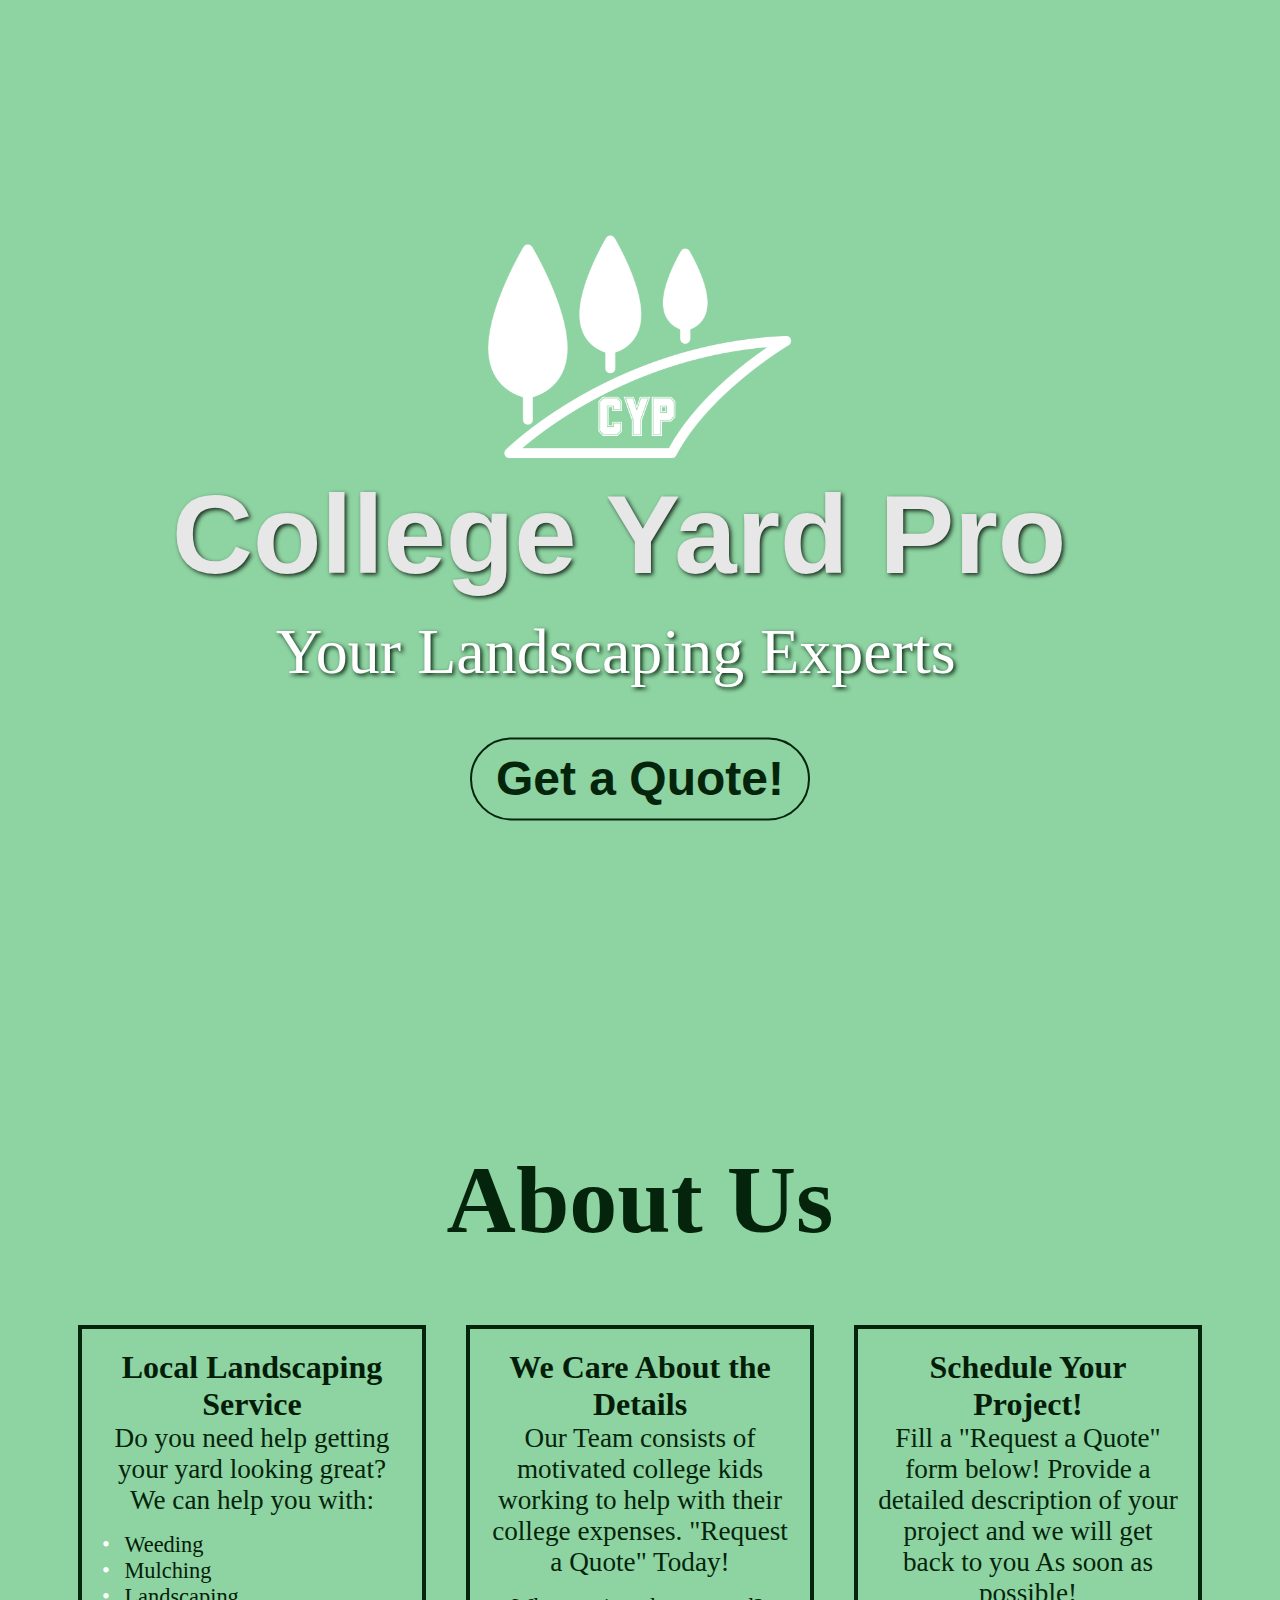
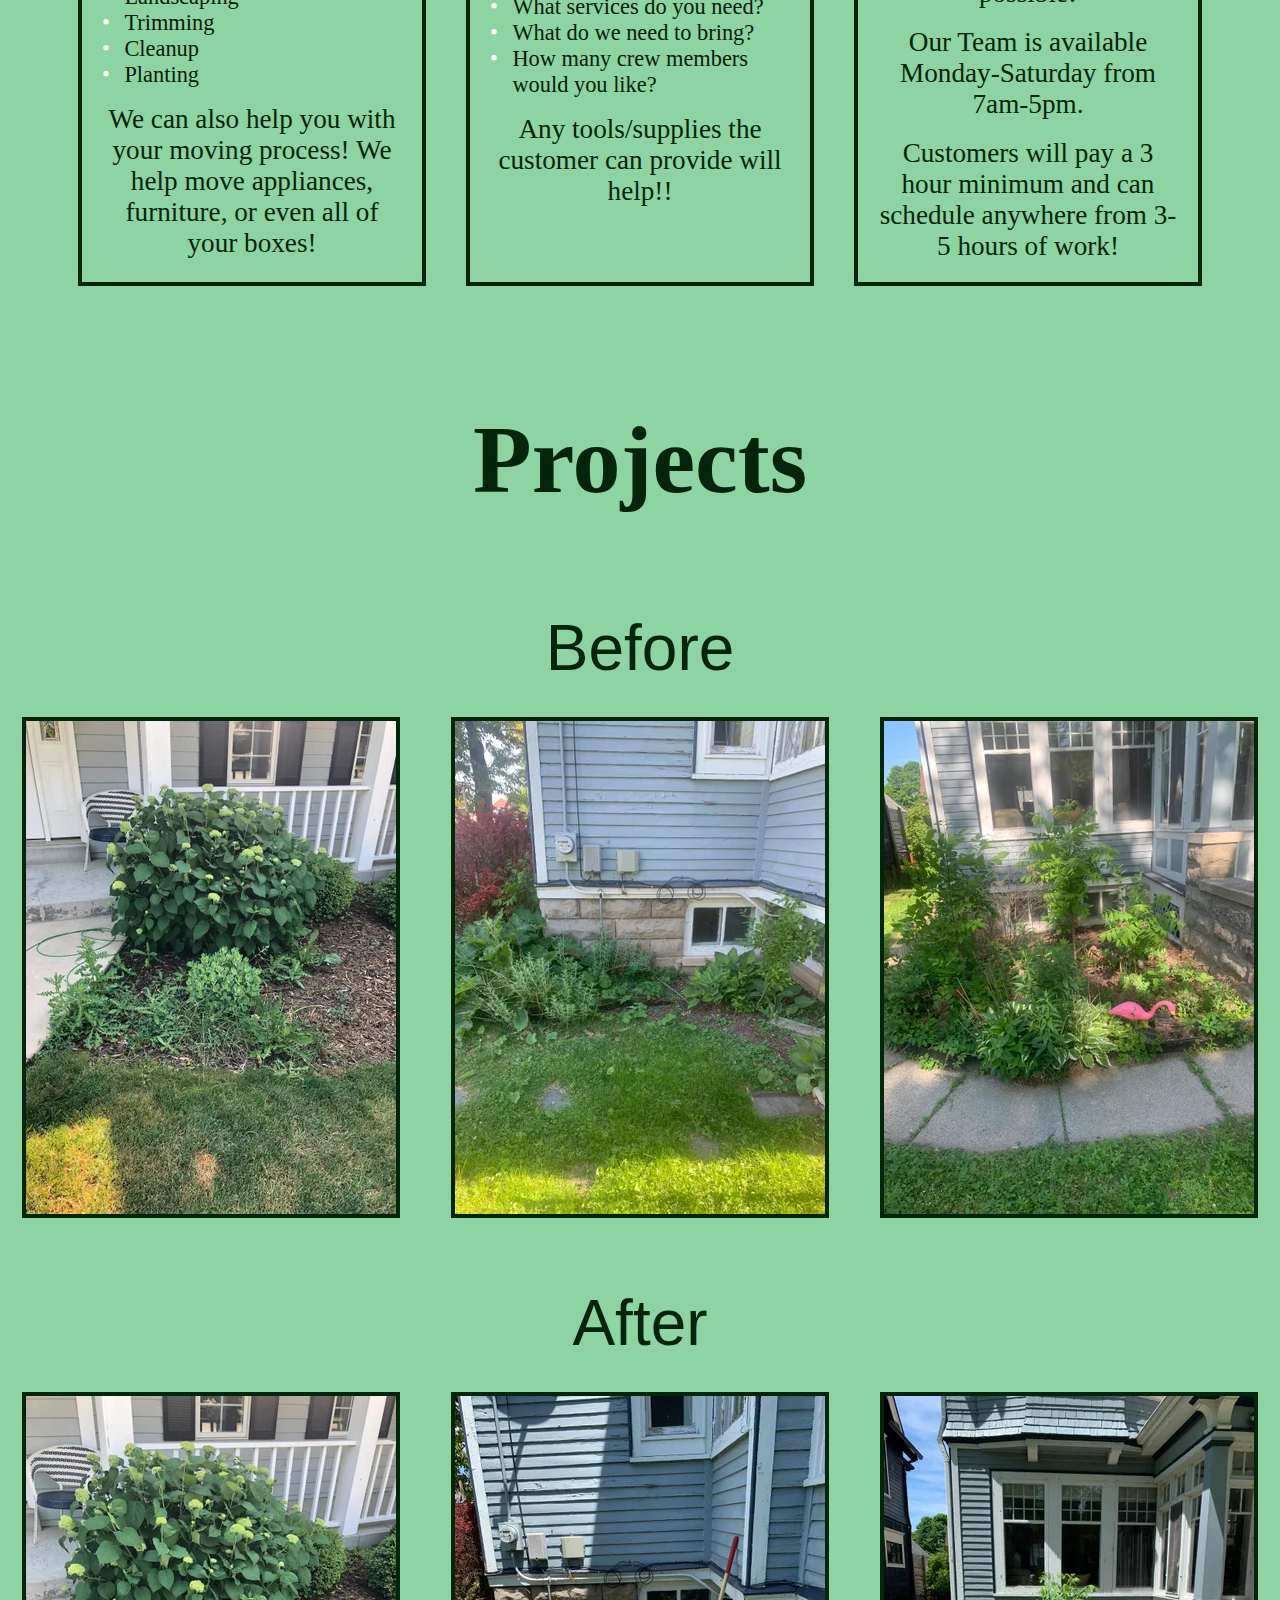
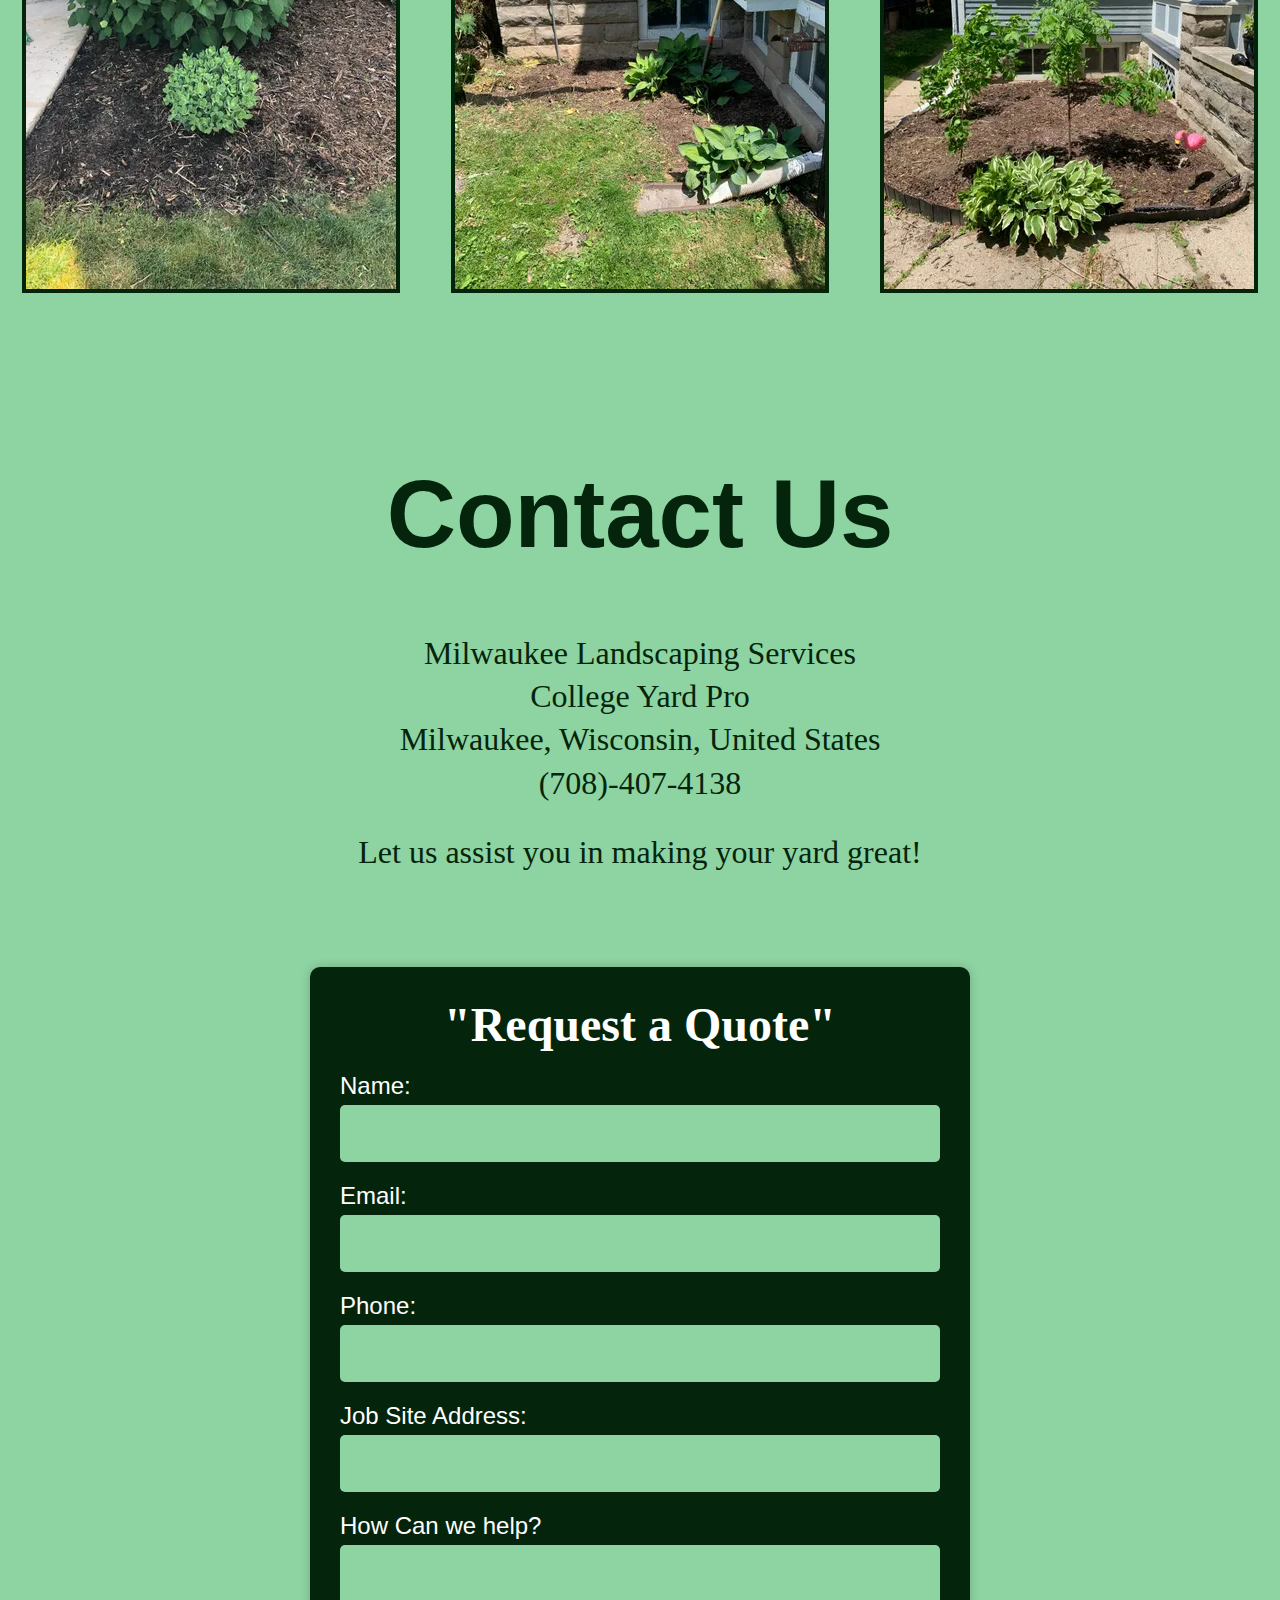
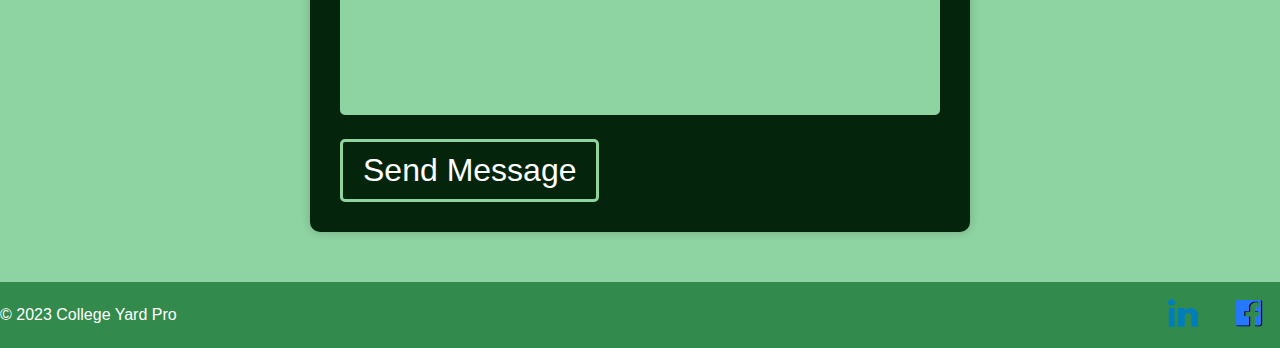
==== index.html @ 0d35a7c3 "form handling" ====
<!DOCTYPE html>
<html lang="en">

<head>
    <meta charset="UTF-8">
    <meta name="viewport" content="width=device-width, initial-scale=1.0">
    <title>College Yard Pro - Landscaping Experts</title>
    <meta name="description" content="Transform your yard with the experts at College Yard Pro. We offer professional landscaping services including weeding, mulching, trimming, and more.">
    <meta name="keywords" content="landscaping, yard services, weeding, mulching, trimming, planting, cleanup, landscaping experts, College Yard Pro">
    <meta name="author" content="College Yard Pro">
    <meta name="robots" content="index, follow">
    <meta name="revisit-after" content="7 days">
    <meta name="language" content="English">
    <meta name="generator" content="OpenAI GPT-3">
    <meta name="rating" content="general">
    <meta name="referrer" content="no-referrer-when-downgrade">
    <meta name="theme-color" content="#ffffff">
    <link rel="icon" href="Images/CYP3.png" type="image/png">
    <link rel="stylesheet" href="about.css"> 
    <link rel="stylesheet" href="style.css">
    <link rel="stylesheet" href="photo.css">
    <link rel="stylesheet" href="contact.css">
    <link rel="stylesheet" href="style-mobile.css">
    <link rel="stylesheet" href="photo-mobile.css">
    <link rel="stylesheet" href="contact-mobile.css">
    <link rel="stylesheet" href="about-mobile.css">
    <link href="https://fonts.googleapis.com/css2?family=Roboto:wght@400;700&display=swap" rel="stylesheet">
    <script src="https://code.jquery.com/jquery-3.6.0.min.js"></script>
</head>
<body>
    <!-- Top/Menu Bar Section -->
        <header>        
            <div class="top-bar">
                <div class="top-bar-content">
                    <p>Trust Your Project With Us</p>
                    <p>We Help Your Yard Looking Great!</p>
                </div>
                <div class="container" id="menu-bar" onclick="toggleMenu(this)">
                    <div class="bar1"></div>
                    <div class="bar2"></div>
                    <div class="bar3"></div>
                </div>                
                <div class="menu-dropdown" id="menuDropdown">
                    <a href="#Banner-background">Home</a>
                    <a href="#about-section">About</a>
                    <a href="#before-after-section">Project</a>
                    <a href="#contact-section">Contact</a>
                </div>
            </div>
            <!-- Banner Section -->
            <div class="background-image-section" id="Banner-background"></div>
            <div class="hero-banner">
                <div class="banner-content">
                    <img src="Images/CYP.png" alt="College Yard Pro Logo">
                    <h1>College Yard Pro</h1>
                    <p class="experts">Your Landscaping Experts</p>
                    <a href="#contact-section" class="quote-button">Get a Quote!</a>
                </div>
            </div>
        </header>

         <!-- About Section -->   
        <div id="about-section">
      <h2 class="about-title">About Us</h2>
  </div>
  <div id="about-section" class="about-container">
    <div class="about-column">
        <h2>Local Landscaping Service</h2>
        <p>Do you need help getting your yard looking great? We can help you with:</p>
        <ul>
            <li>Weeding</li>
            <li>Mulching</li>
            <li>Landscaping</li>
            <li>Trimming</li>
            <li>Cleanup</li>
            <li>Planting</li>
        </ul>
        <p>We can also help you with your moving process! We help move appliances, furniture, or even all of your boxes!</p>
    </div>
    <div class="about-column">
        <h2>We Care About the Details</h2>
        <p>Our Team consists of motivated college kids working to help with their college expenses. "Request a Quote" Today!</p>
        <ul>
            <li>What services do you need?</li>
            <li>What do we need to bring?</li>
            <li>How many crew members would you like?</li>
        </ul>
        <p>Any tools/supplies the customer can provide will help!!</p>
    </div>
    <div class="about-column">
        <h2>Schedule Your Project!</h2>
        <p> Fill a "Request a Quote" form below! Provide a detailed description of your project and we will get back to you 
            As soon as possible!</p><br>

        <p>Our Team is available Monday-Saturday from 7am-5pm. </p> <br>

        <p>Customers will pay a 3 hour minimum and can schedule anywhere from 3-5 hours of work!</p>
    </div>
</div>

 <!-- Project Section -->
<div id="before-after-section">
    <h2>Projects</h2>
    <div class="section-label-before">Before</div>
    <div class="photo-grid">
       <div class="photo before">
          <img class="photos" src="Images/before1.jpg" alt="Before Photo 1">
       </div>
       <div class="photo before">
          <img class="photos" src="Images/before2.jpg" alt="Before Photo 2">
       </div>
       <div class="photo before">
          <img class="photos" src="Images/before3.jpg" alt="Before Photo 3">
       </div>
    </div>
    <div class="section-label-after">After</div>
    <div class="photo-grid">
       <div class="photo after">
          <img class="photos" src="Images/after1.jpg" alt="After Photo 1">
       </div>
       <div class="photo after">
          <img class="photos" src="Images/after2.jpg" alt="After Photo 2">
       </div>
       <div class="photo after">
          <img class="photos" src="Images/after3.jpg" alt="After Photo 3">
       </div>
    </div>
 </div>
 
 <!-- Contact Section -->
<div class="contact-section" >
       <h1>Contact Us</h1>
       <div class="project-info">
        <p>Milwaukee Landscaping Services</p>
        <p>College Yard Pro</p>
        <p>Milwaukee, Wisconsin, United States</p>
        <p>(708)-407-4138</p>
    </div>
       <p id="contact-section">Let us assist you in making your yard great!</p>   
       <form class="contact-form" action="process_form.php" method="POST">
          <h2>"Request a Quote"</h2>
          <div class="form-group">
            <label for="name">Name:</label>
            <input type="text" id="name" name="name" required>
         </div>
         <div class="form-group">
            <label for="email">Email:</label>
            <input type="email" id="email" name="email" required>
         </div>
         <div class="form-group">
            <label for="phone">Phone:</label>
            <input type="tel" id="phone" name="phone" required>
         </div>
         <div class="form-group">
            <label for="job-site">Job Site Address:</label>
            <input type="text" id="job-site" name="job-site" required>
         </div>
         <div class="form-group">
            <label for="message">How Can we help?</label>
            <textarea id="message" name="message" rows="5" required></textarea>
         </div>
         <button type="submit">Send Message</button>
       </form>
</div>
<script src="script.js"></script>
</body>
<footer>
    <div class="footer-content">
        <div class="copyright">© 2023 College Yard Pro</div>
        <div class="social-icons">
            <a href="https://www.linkedin.com/in/medwards23/" target="_blank"><img src="Images/linkedin-color-svgrepo-com.svg" alt="LinkedIn"></a>
            <a href="https://www.facebook.com/CollegeYardPro" target="_blank"><img src="Images/facebook-svgrepo-com.svg" alt="Facebook"></a>
        </div>
    </div>
</footer>  
</html>
---- about.css ----
.about-container {
   display: flex;
   justify-content: center;
   background-color: #8ed3a2;
   padding: 50px 0; 
}

.about-column {
   border: 4px solid #04250b; 
   background-color: transparent;
   color: #041d09; 
   padding: 20px;
   margin: 20px;
   max-width: 300px;
}

.about-column h2 {
   text-align: center;
   font-size: 2em;
  }

.about-column ul {
   list-style-type: none;
   padding: 0;
}

.about-column ul li:before {
   content: "•"; 
   color: #fff; 
   display: inline-block;
   width: 1em;
   margin-left: -1em;   
}

#about-section p {
   margin: 0;
   padding: 0;
   font-family: 'cursive';
   font-size: 1.7em;   
}

li {
   font-size: 1.4em;
   margin-left: 1em; 
   font-family: 'cursive'
}

h2, p {
   margin: 0;
   padding: 0;
   text-align: center;
   font-family: 'cursive'
}

.about-title {
   font-size: 6em;
   background-color:#8ed3a2; 
   color: #04250b;
    margin: 0;
   padding: 0;
   text-align: center; 
   margin-top: 1.5em;
}
---- style.css ----
html {
   scroll-behavior: smooth;
   scroll-behavior: smooth;
   scroll-snap-type: y mandatory;
   scroll-padding: 200px;
   scroll-snap-stop: always;
}
body {
   font-family: Arial, sans-serif;
   margin: 0;
   padding: 0;
   background: #8ed3a2;
}

body, html {
   height: 100%;
   margin: 0;
   font-family: Arial, Helvetica, sans-serif;
}

/* Top/Menu Bar */
.top-bar {
   background-color: #328a4c;
   color: #fff;
   display: flex;
   justify-content:center;
   align-items: center;
   padding: 1em 1.5em;
   font-size: 1em;
   position: fixed;  
   width: 100%;
   z-index: 1000;
   opacity: 0; 
   animation: fadeInTopBar 1.5s 1.5s forwards; 
}
@keyframes fadeInTopBar {
   to {
       opacity: 1;
   }
}

.top-bar p {
   margin: 0;
   flex-grow: 1;
   text-align: center;   
}


/* MENU BAR Drop Down */
#menu-bar {
   position: absolute;
   top: 1em; 
   right: 5em; 
   font-size: 2em;
  
}

.container {
    display: inline-block;
    cursor: pointer;
}

.bar1, .bar2, .bar3 {
    width: 35px;
    height: 5px;
    background-color: #fff;
    margin: 6px 0;
    transition: 0.4s;
}

.change .bar1 {
    transform: translate(0, 11px) rotate(-45deg);
}

.change .bar2 {
    opacity: 0;
}

.change .bar3 {
    transform: translate(0, -11px) rotate(45deg);
}

.menu-dropdown {
   display: none;
   position: absolute;
   top: 80%; 
   right: 200px; 
   background-color: #f9f9f9;
   min-width: 160px;
   box-shadow: 0px 8px 16px 0px rgba(0,0,0,0.2);
   z-index: 1;
}

.menu-dropdown.active {
    display: block; 
    opacity: 1;
    visibility: visible;
}

.menu-dropdown a {
   padding: 16px 20px;
   text-decoration: none;
   display: block;
   text-align: center; 
   background-color: #8ed3a2; 
   color: #fff; 
   transition: background-color 0.3s; 
   font-size: 3em;
}
.menu-dropdown a:hover {
   background-color: #328a4c; 
}


/* Banner Content */
.banner-content {
   max-width: 600px;
   text-align: center;
   position: absolute;
   top: 18em; 
   left: 50%;
   transform: translate(-50%, -50%);
   margin-top: 14em;
   align-items: center;
   animation: fadeIn 1.5s; 
}

@keyframes fadeIn {
   from {
      opacity: 0;
   }
   to {
      opacity: 1;
   }
}

.banner-content {
   max-width: 600px;
   text-align: center;
   position: absolute;
   top: 18em; 
   left: 50%;
   transform: translate(-50%, -50%);
   margin-top: 14em;
   align-items: ce;

}

.banner-content h1 {
   font-size: 7em;
   white-space: nowrap;
   margin-bottom: -1em;
   text-shadow: 2px 2px 4px #182c1d;
   color: rgb(230, 231, 230);
   text-align: center;
   margin-left: -1.5em;
}

.banner-content p {
   font-size: 4em;
   margin: 0;
   text-shadow: 2px 2px 4px #04250b;
   color: white;
   margin-top: 2em;
   white-space: nowrap;
   margin-left: -1em;
}

.background-image-section {
   background-image: url('Images/Landscaping.jpg'); 
   background-size: cover;
   background-position: center;
   display: flex;
   justify-content: center;
   align-items: center;
   text-align: center;   
   height: 1000px; 
}

.banner-content img {
   display: block;
   margin: 0 auto;
   max-width: 20em;
   margin-bottom: -8em;
   
}

.quote-button {
   display: inline-block;
   padding: 12px 24px;
   font-size: 3em;
   text-align: center;
   text-decoration: none;
   background-color: transparent; 
   color: #04250b; 
   border: 2px solid #04250b; 
   border-radius: 50px; 
   transition: background-color 0.3s;
   margin-top:1em;
   font-weight: bold;
   animation: pulse 2s infinite alternate;    
}



@keyframes pulse {
   from {
       transform: scale(1);
   }
   to {
       transform: scale(1.05);
   }
}

.quote-button:hover {
   background-color: #1d552e; 
   color: #fff; 
}


/* FOOTER */
footer {
   background-color: #328a4c;
   color: #fff;
   text-align: center;
   padding: 1em 0;
 }
 
 .footer-content {
   display: flex;
   justify-content: space-between;
   align-items: center;
 } 
 .footer-content a {
   margin: 0 1em;
   text-decoration: none;
   color: #fff;
 } 
 .footer-content img {
   width: 30px; 
   height: auto;
 }
---- photo.css ----
#before-after-section {
   text-align: center;
   padding: 3em 0;
   background-color: #8ed3a2;   
}

#before-after-section h2 {
   font-size: 6em;
   margin-bottom: 1em;
   background-color: #8ed3a2; 
   font-family: 'cursive';
   color: #04250b;
   margin-bottom: 1em;
   padding: 0;   
}

.photo-grid {
   display: grid;
   grid-template-columns: repeat(3, 1fr);
   gap: 0.5em; 
   justify-items: center;
   background-color: #8ed3a2; 
}

.photo img {
   max-width: 100%;
   border: 4px solid #04250b; 
}

.photo p {
   font-size: 2em;
   margin: 0.5em 0 0;
   font-weight: bold;
}

.photos {
   border: 4px solid #04250b;  
}

.section-label-before, .section-label-after {
   text-align: center;
   font-size: 4em;
   margin-bottom: 0.5em;
   width: 100%;
   color: #04250b;  
}

.section-label-after {
   margin-top: 1em;
}
---- contact.css ----
.contact-section {
   background: #8ed3a2;
   padding: 50px 0;
   text-align: center;
   color: #fff;
   min-height: 120vh;   
}

.contact-info {
   display: flex;
   justify-content: center;
   gap: 40px;
   margin-bottom: 30px;
}

.contact-method {
   max-width: 250px;
   text-align: left;
}

.contact-method h2 {
   font-size: 1.5em;
   margin-bottom: 10px;
}

.contact-method p {
   font-size: 1em;
   color: #ccc;
}

.contact-form {
   max-width: 600px;
   margin: 0 auto;
   text-align: left;
   background: #04250b;
   padding: 30px;
   border-radius: 10px;
   box-shadow: 0 0 10px rgba(0, 0, 0, 0.2);
}

.contact-form h2 {
   font-size: 3em;
   margin-bottom: 20px;
   color: #fff;
}

.form-group {
   margin-bottom: 20px;
}

.form-group label {
   font-size: 1.5em;
   display: block;
   margin-bottom: 5px;
   color: #fff;
}

.form-group input,
.form-group textarea {
   width: calc(100% - 20px);
   padding: 10px;
   font-size: 2em;
   border: none;
   border-radius: 5px;
   background: #8ed3a2; 
   color: #fff;
}

.form-group textarea {
   height: 150px;
   resize: none;
}

button[type="submit"] {   
   color: #fff;
   padding: 10px 20px;
   font-size: 2em;
   background: #04250b; 
   border: 3px solid #8ed3a2; 
   border-radius: 5px;
   cursor: pointer;
   transition: background 0.3s;   
}

button[type="submit"]:hover {
   background: #8ed3a2; 
   border: 3px solid #f7f7f7; 
}

p {
   font-size: 2em;
   margin-top: 1em;
   margin-bottom: 3em;
   color: #04250b; 
}

h1 {
   display: block;
   font-size:6em;
   margin-block-start: 0.67em;
   margin-block-end: 0.67em;
   margin-inline-start: 0px;
   margin-inline-end: 0px;
   font-weight: bold;
   color: #04250b; 
}

.project-info p {
   margin: 5px 0; 
   line-height: 1.2; 
}
---- style-mobile.css ----
@media screen and (max-width: 768px) {
   .top-bar {
     padding: 0.8em 1em; 
     font-size: 0.5em; 
   } 
   #menu-bar {
     font-size: .8em;
     margin-top: -1em;
   } 
   .menu-dropdown a {
     font-size: 2em; 
   } 
.menu-dropdown {
   top: 100%; 
   right: 10px; 
}
   .banner-content h1 {
     font-size: 2.5em; 
     margin-left: .2em;
     margin-top:2em;
   } 
   .banner-content{ 
      margin-top: -.5em;
   }
   .banner-content p {
     font-size: 1.4em; 
   } 
   .quote-button {
     font-size: 1.2em; 
     padding: 4px 8px;
     background-color: white;
     margin-top: 5em;
   } 
   .banner-content img {
     max-width: 6em; 
     max-height: auto;
     margin-bottom: -6em; 
   }
   .background-image-section {   
      background-position: center;
      display: flex;
      justify-content: center;
      align-items: center;
      text-align: center;   
      height: 600px; 
   }   

}
---- photo-mobile.css ----
@media screen and (max-width: 768px) {
   .photo-grid {
     display: grid;
     grid-template-columns: repeat(3, 1fr); 
     gap: 0.5%;
     justify-content: center; 
     margin-left: -.29em;
     margin-right: .29em;
   }
   .photo {
     width: calc(90.33% - 1%); 
     justify-items: center; 
   }
   .photos {
      border: 4px solid #04250b; 
   } 
   .section-label {
     text-align: center;
     font-size: 1em;
     margin-bottom: 0.5em;
     width: 100%;
   }
   .section-label + .photo-grid {
     margin-top: 1em;
   }

   #before-after-section h2 {
      font-size: 3em;
   }
   .section-label-before, .section-label-after {
      text-align: center;
      font-size: 2em;
      margin-bottom: 0.5em;
      width: 100%;
      color: #04250b;
  }
}
---- contact-mobile.css ----
@media screen and (max-width: 768px) {
   .contact-info {
     flex-direction: column;
     align-items: center;
   }
   h1 {
      font-size: 3em;
    }
    .contact-form h2 {
      font-size: 1.5em;
      margin-bottom: 10px;
      white-space: nowrap;
      margin-left: -.3em;
    }
 
   .contact-method {
     text-align: center;
     max-width: none;
   }
   .contact-form {
     margin-top: 4em;
  }
 
 
   button[type="submit"] {
      color: #fff;
      padding: 8px 16px; 
      font-size: 1em; 
      background: #04250b;
      border: 3px solid #8ed3a2;
      border-radius: 5px;
      cursor: pointer;
      transition: background 0.3s;
      width: 50%;
      align-items: center;
      margin-left: 4em;
  } 
    p {
     font-size: 1.2em; 
     margin-top: 0.5em; 
     margin-bottom: 1em; 
   }
 
   .project-info p {
     font-size: 1em;
   }
   .contact-info {
      flex-direction: column;
      align-items: center;
      gap: 20px;
    }  

    .form-group input,
    .form-group textarea {
    
      font-size: 1em;
    }  
    .form-group label {
      font-size: .8em;
    }  

    .form-group textarea {
      height:  50px!important;
      resize: none;
  }

   }
---- about-mobile.css ----
@media screen and (max-width: 768px) {
   .about-container {
     flex-direction: column;
     align-items: center;
   }
    
   .about-column {
     max-width: 100%;
     width: 80%;
     margin: 10px 0;
   } 

   .about-column h2 {
     font-size: 1.5em;
   } 

   .about-column ul li:before {
     font-size: 1em;
   } 

   #about-section p {
     font-size: 1em;
   }

    li {
     font-size: 1em;
     margin-left: 0;
   } 

   .about-title {
     font-size: 3em;
     margin-top: 3em;
     margin-bottom: -1em;
   }
 }
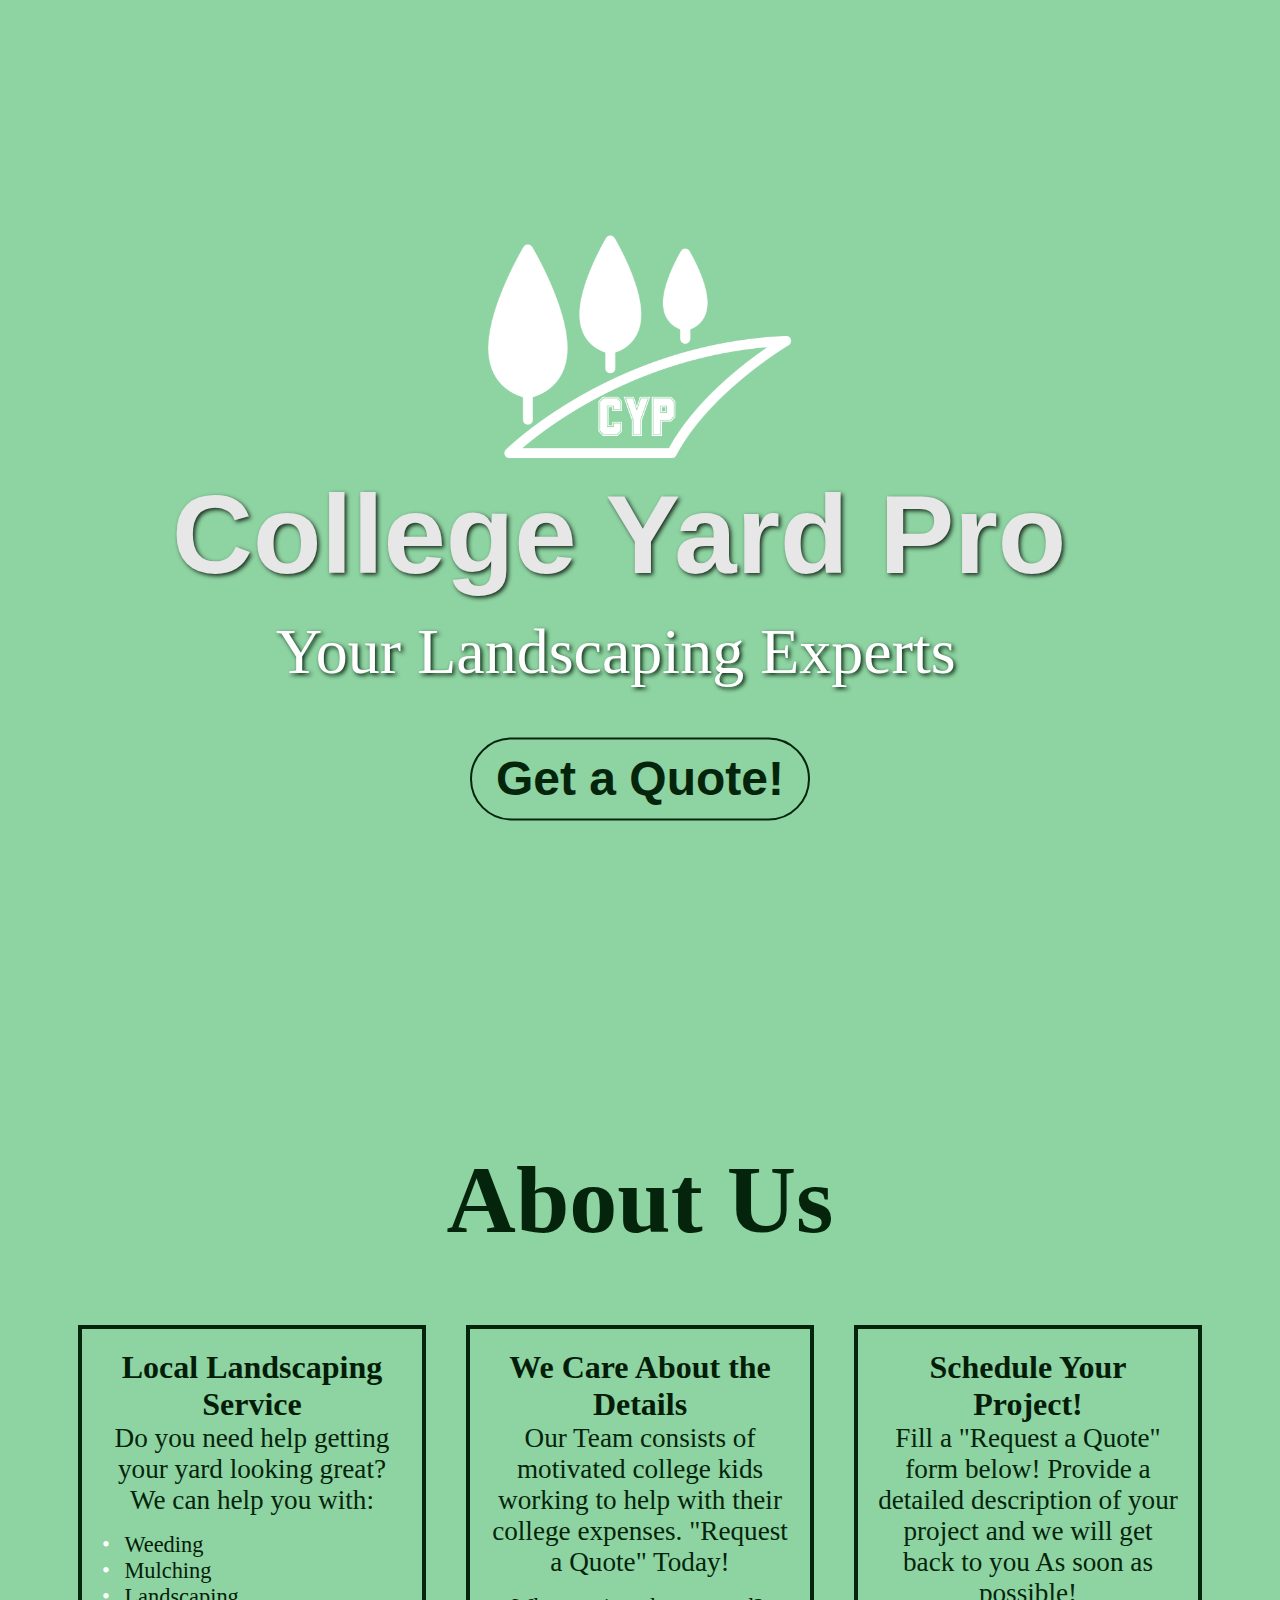
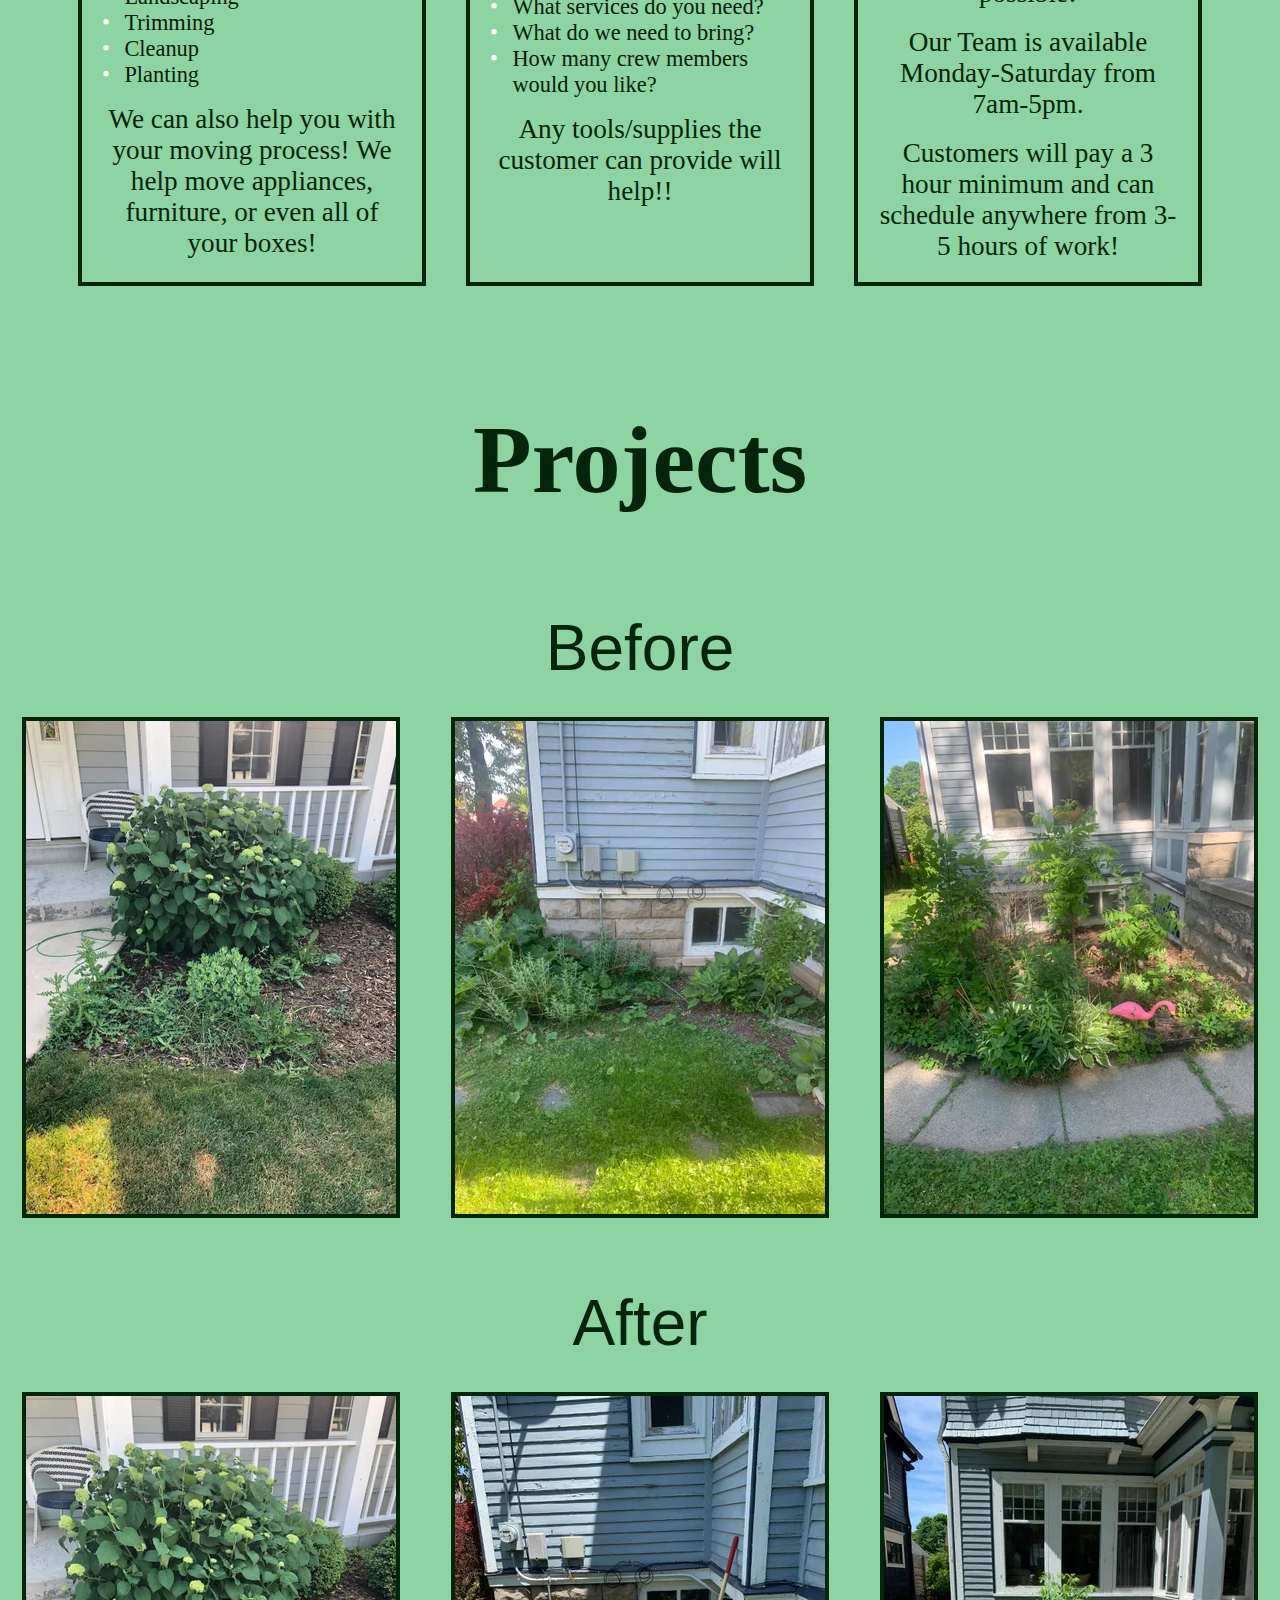
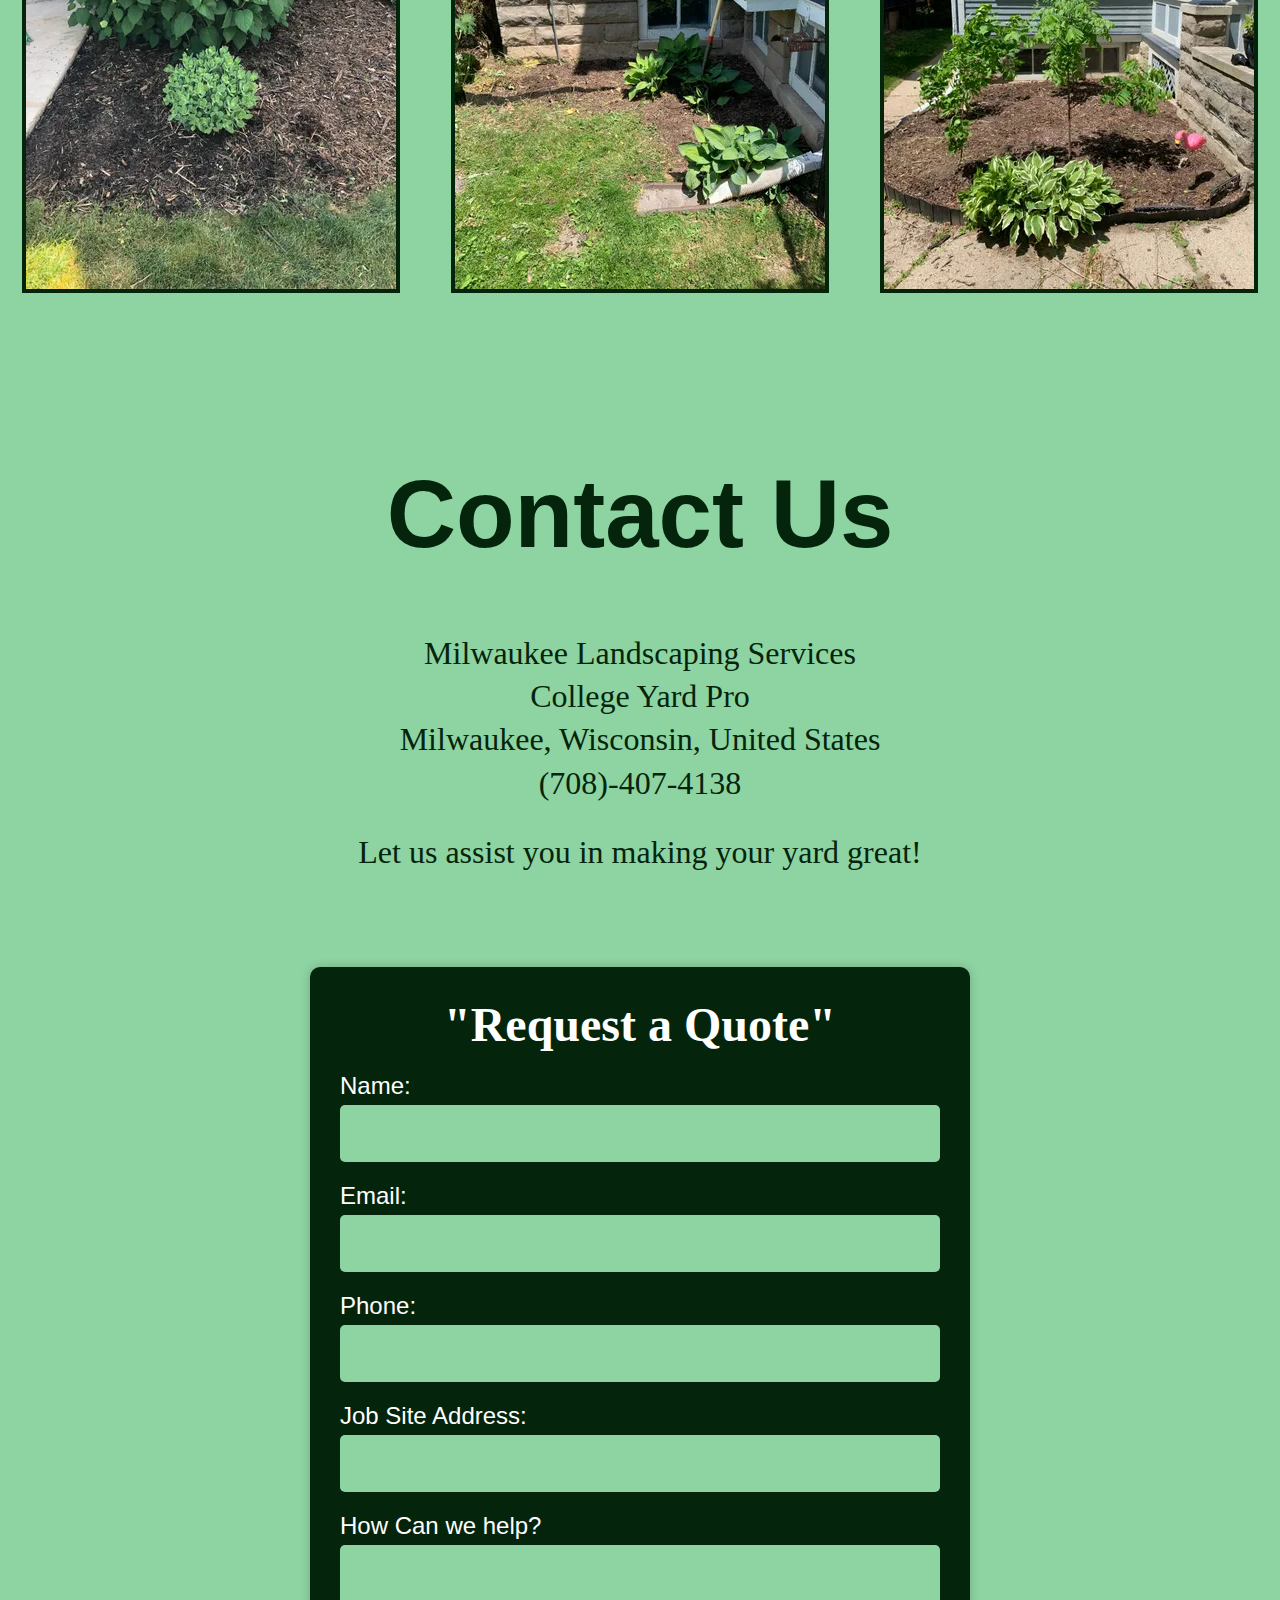
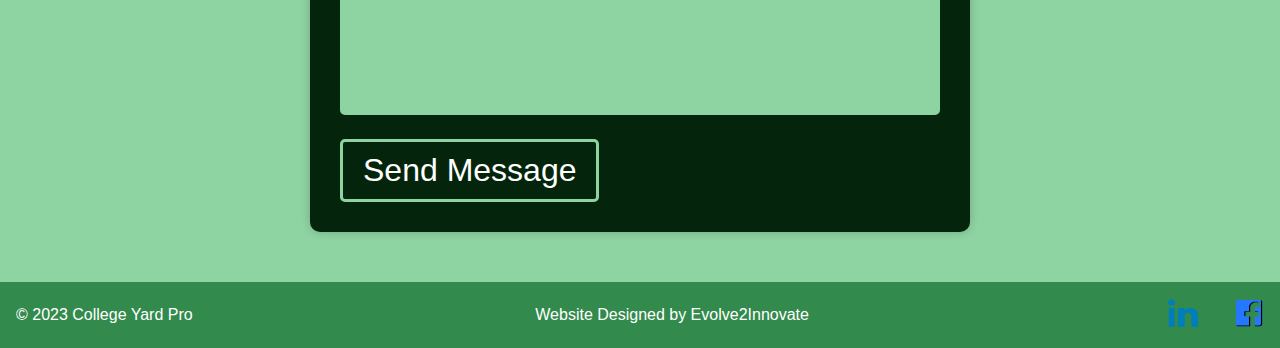
==== commit 8800f22a: "Updates" ====
--- a/index.html
+++ b/index.html
@@ -137,7 +137,8 @@
         <p>(708)-407-4138</p>
     </div>
        <p id="contact-section">Let us assist you in making your yard great!</p>   
-       <form class="contact-form" action="process_form.php" method="POST">
+       <form class="contact-form" action="#" method="POST">
+        <!-- <form class="contact-form" action="https://formspree.io/f/mbjvvola" method="POST"> -->
           <h2>"Request a Quote"</h2>
           <div class="form-group">
             <label for="name">Name:</label>
@@ -163,10 +164,12 @@
        </form>
 </div>
 <script src="script.js"></script>
+<script src="contact.js" ></script>
 </body>
 <footer>
     <div class="footer-content">
         <div class="copyright">© 2023 College Yard Pro</div>
+        <div class="title">Website Designed by Evolve2Innovate</div>
         <div class="social-icons">
             <a href="https://www.linkedin.com/in/medwards23/" target="_blank"><img src="Images/linkedin-color-svgrepo-com.svg" alt="LinkedIn"></a>
             <a href="https://www.facebook.com/CollegeYardPro" target="_blank"><img src="Images/facebook-svgrepo-com.svg" alt="Facebook"></a>
--- a/style.css
+++ b/style.css
@@ -123,6 +123,7 @@
    margin-top: 14em;
    align-items: center;
    animation: fadeIn 1.5s; 
+   align-items: ce;
 }
 
 @keyframes fadeIn {
@@ -132,18 +133,6 @@
    to {
       opacity: 1;
    }
-}
-
-.banner-content {
-   max-width: 600px;
-   text-align: center;
-   position: absolute;
-   top: 18em; 
-   left: 50%;
-   transform: translate(-50%, -50%);
-   margin-top: 14em;
-   align-items: ce;
-
 }
 
 .banner-content h1 {
@@ -230,6 +219,7 @@
    display: flex;
    justify-content: space-between;
    align-items: center;
+   margin-left: 1em;
  } 
  .footer-content a {
    margin: 0 1em;
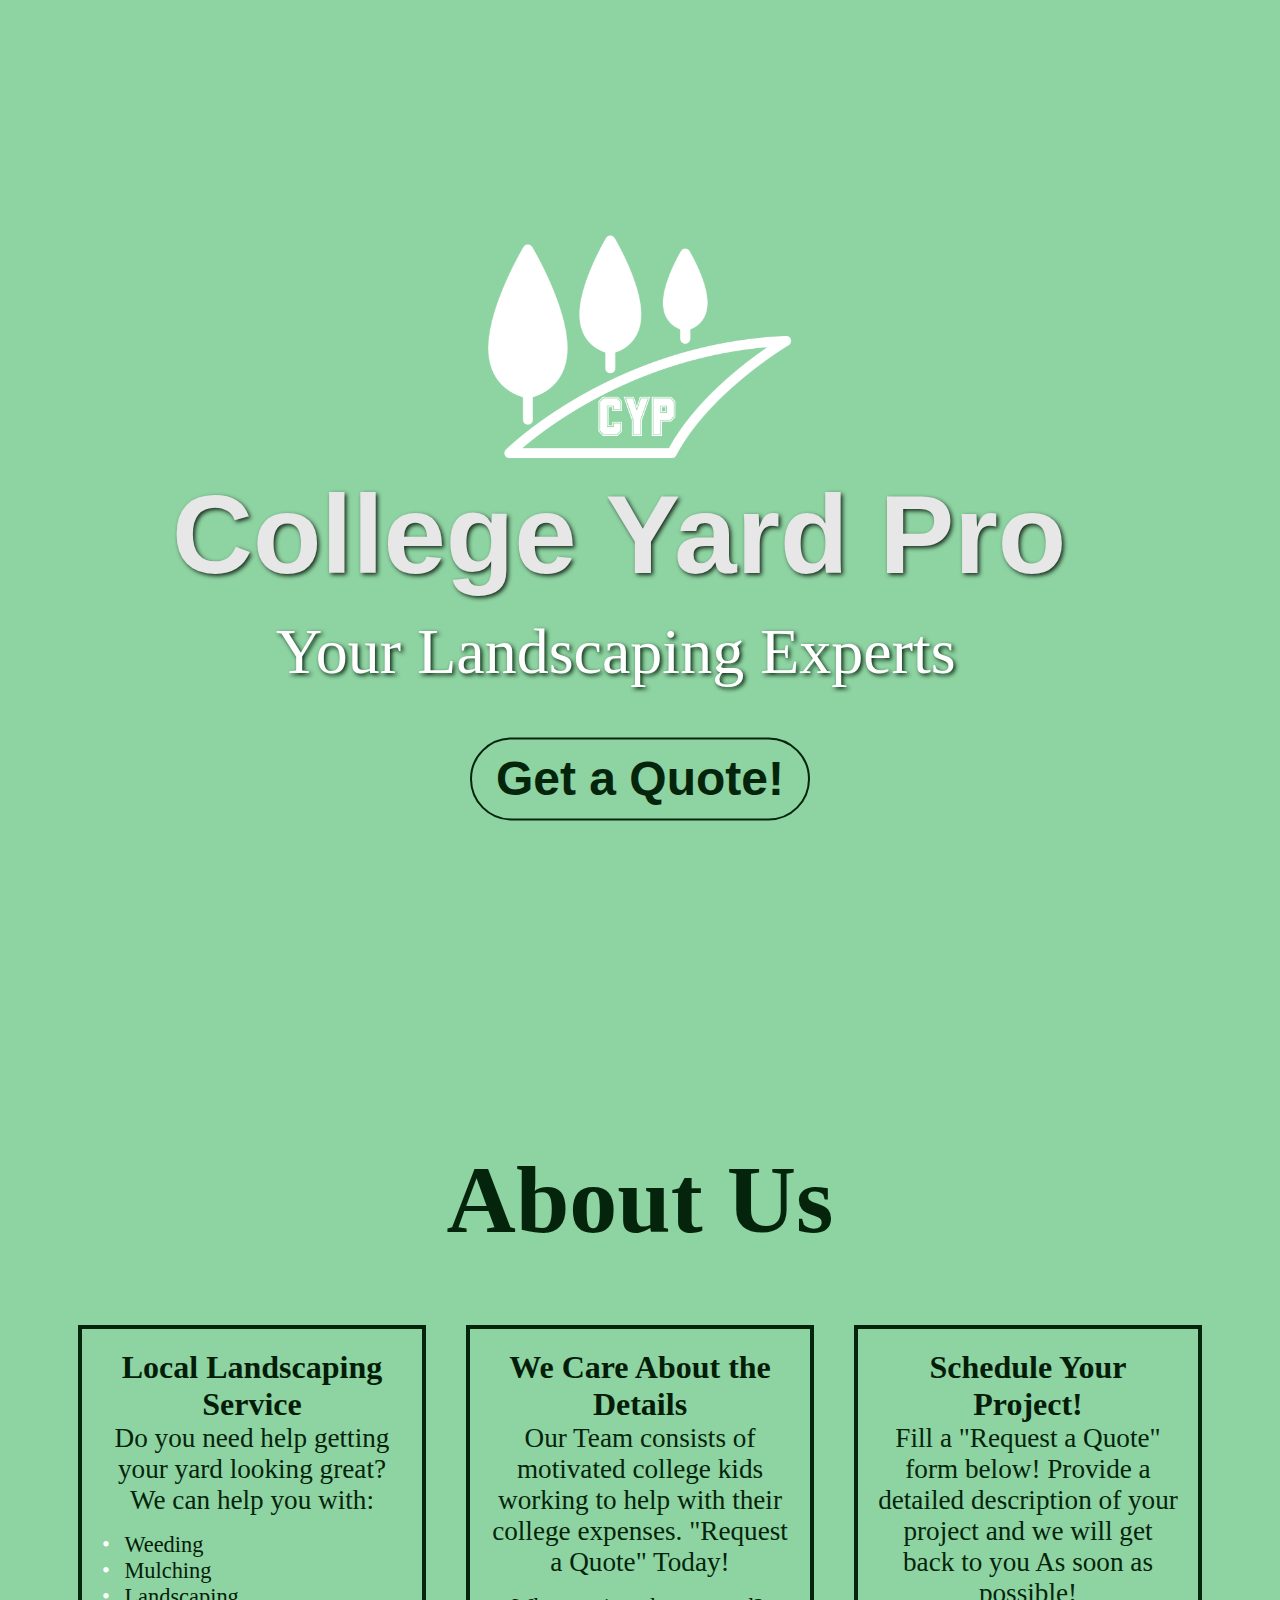
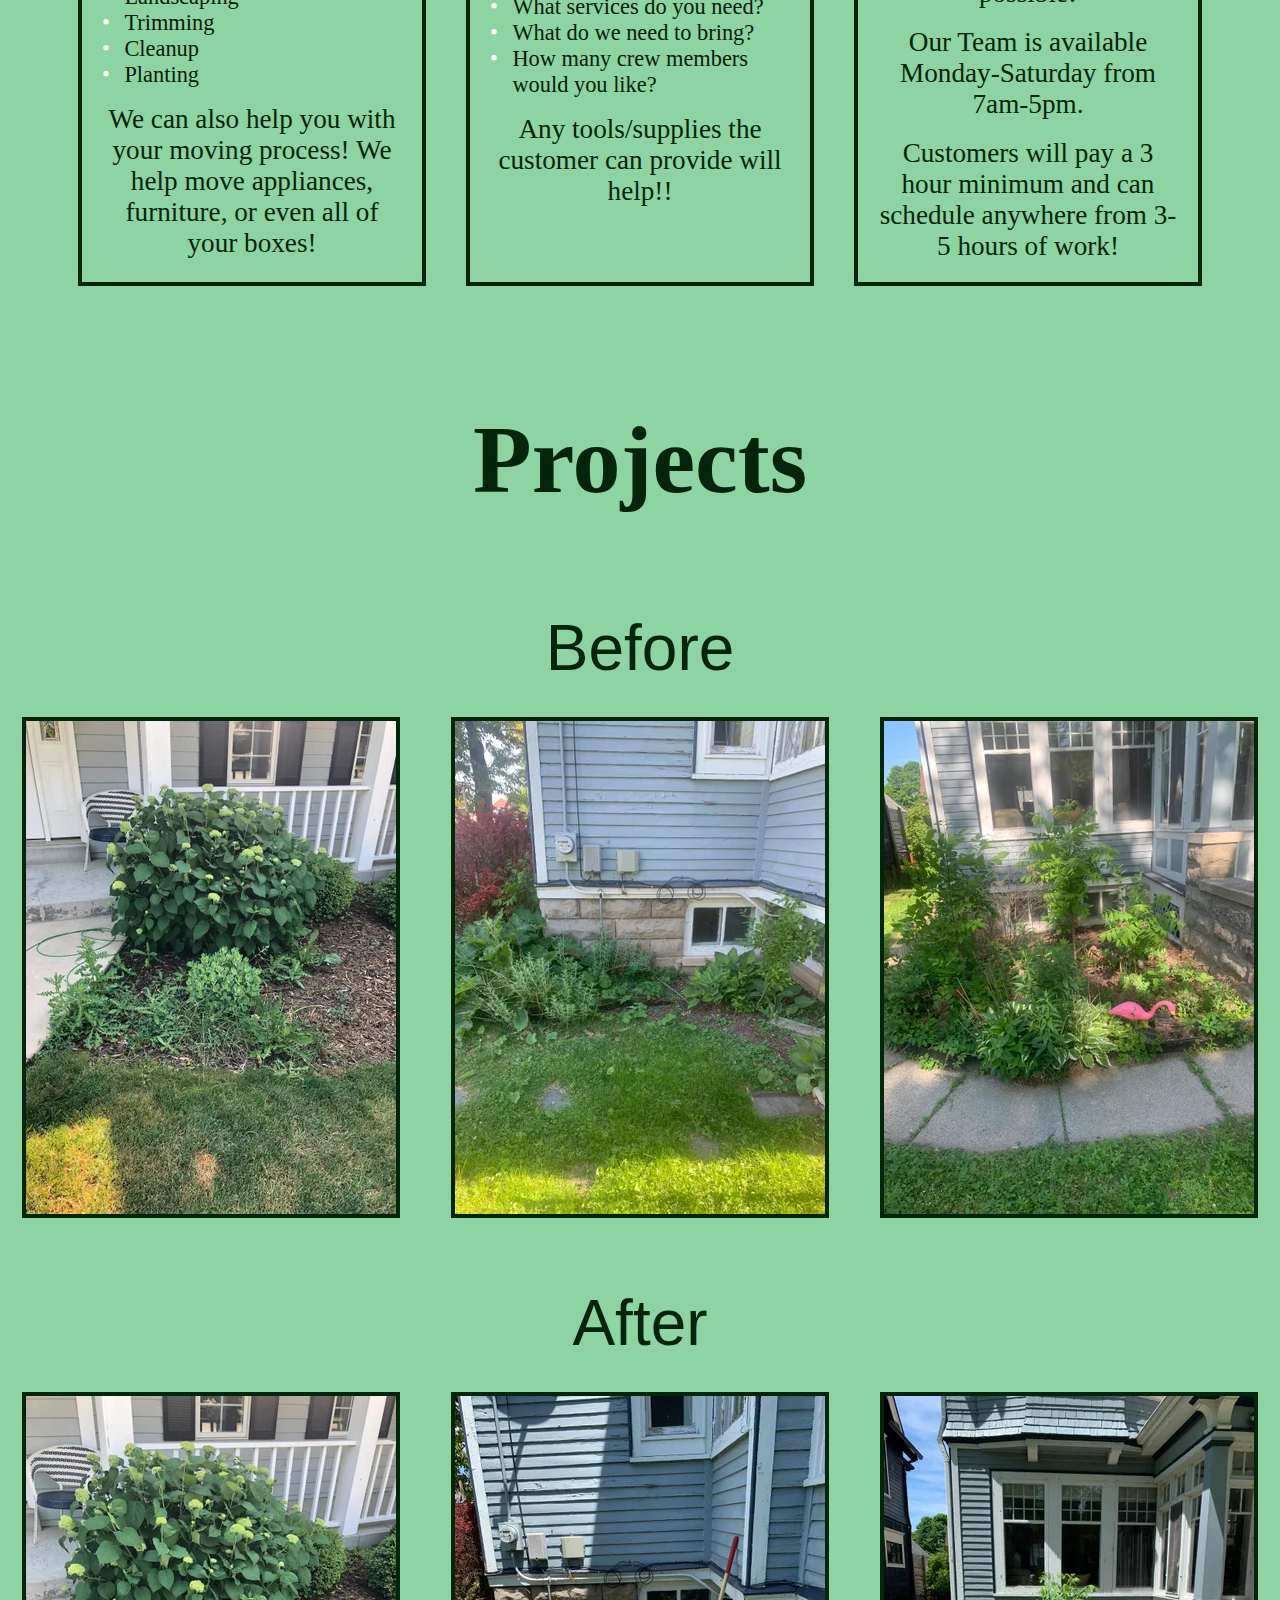
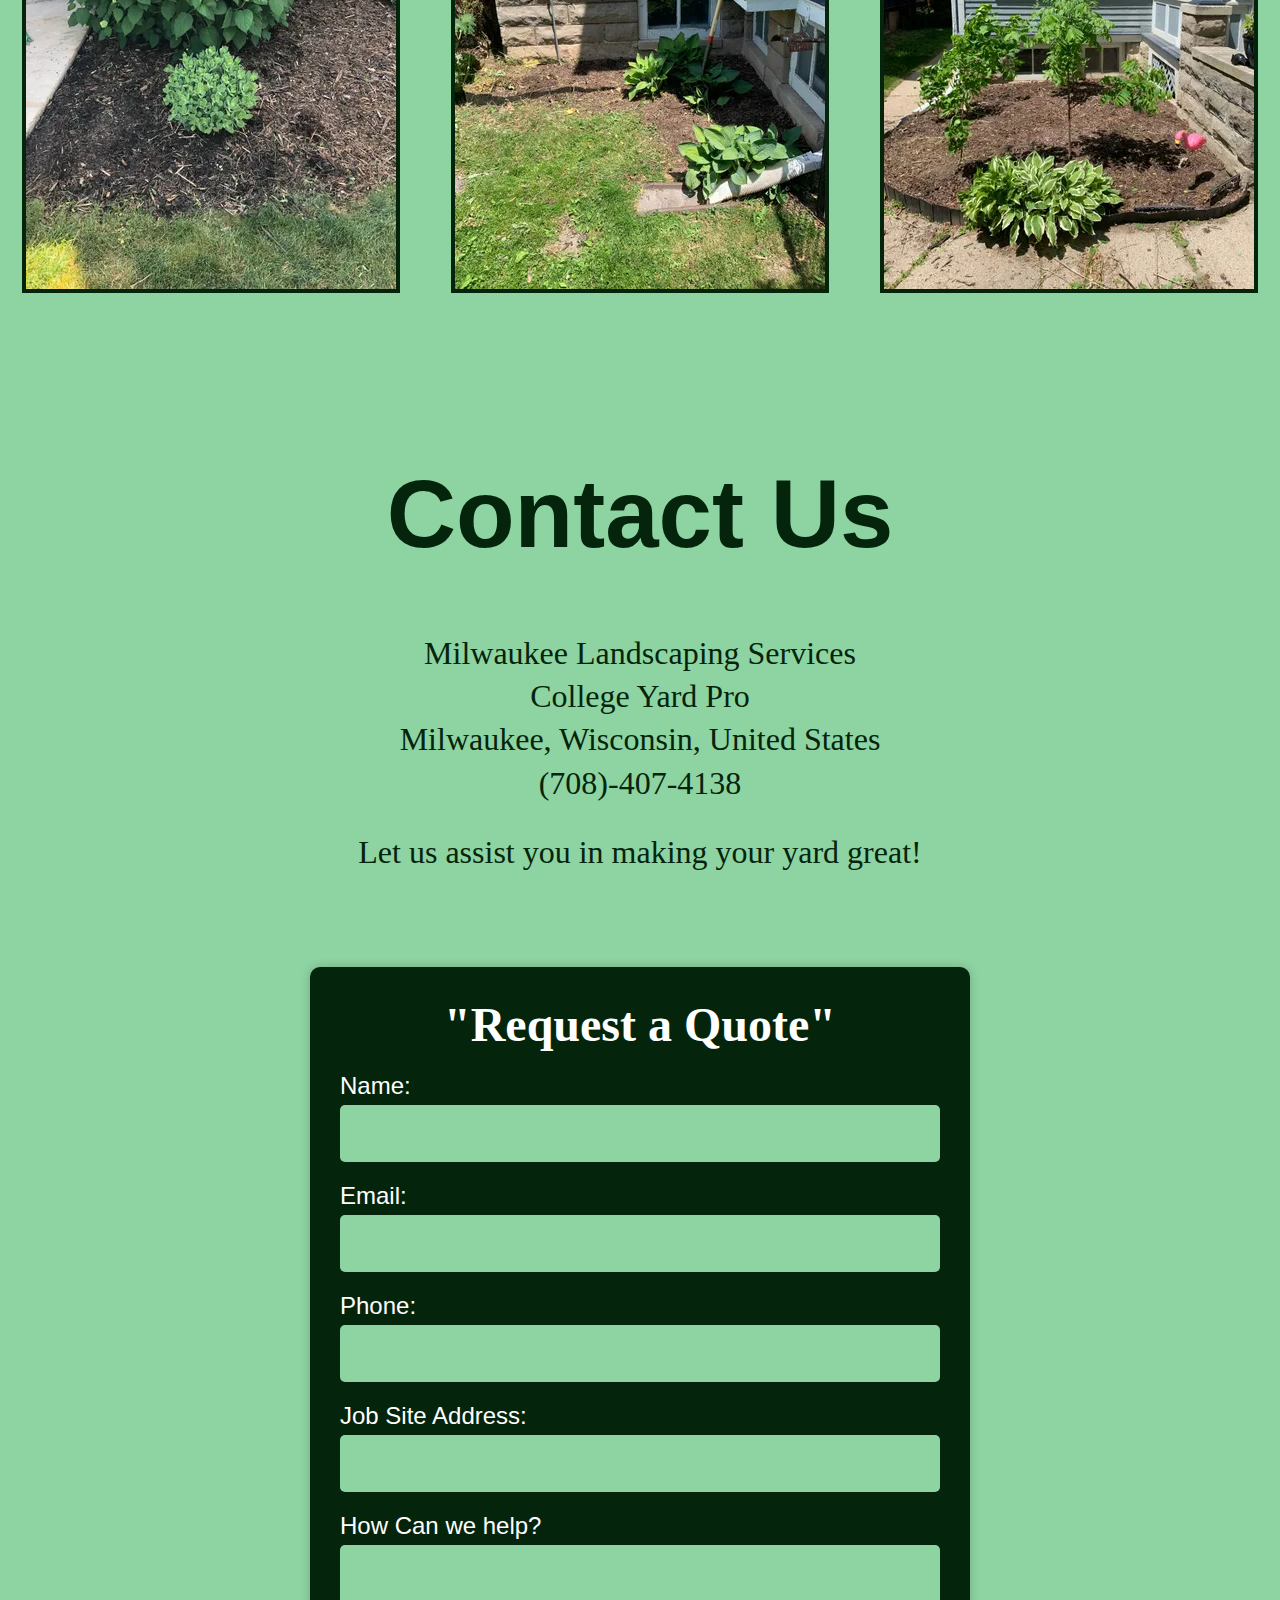
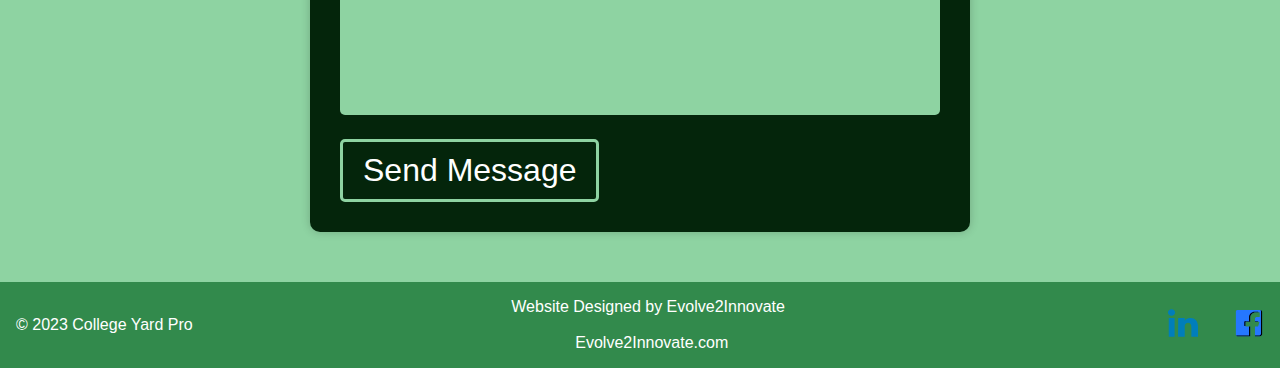
==== commit bb43a015: "Updates" ====
--- a/index.html
+++ b/index.html
@@ -2,9 +2,29 @@
 <html lang="en">
 
 <head>
+    <!-- Google tag (gtag.js) -->
+<script async src="https://www.googletagmanager.com/gtag/js?id=G-QVFKVZ2JWF"></script>
+<script>
+  window.dataLayer = window.dataLayer || [];
+  function gtag(){dataLayer.push(arguments);}
+  gtag('js', new Date());
+
+  gtag('config', 'G-QVFKVZ2JWF');
+</script>
+
     <meta charset="UTF-8">
     <meta name="viewport" content="width=device-width, initial-scale=1.0">
     <title>College Yard Pro - Landscaping Experts</title>
+    <link rel="icon" href="Images/CYP3.png" type="image/png">
+    <link rel="stylesheet" href="about.css"> 
+    <link rel="stylesheet" href="style.css">
+    <link rel="stylesheet" href="photo.css">
+    <link rel="stylesheet" href="contact.css">
+    <link rel="stylesheet" href="style-mobile.css">
+    <link rel="stylesheet" href="photo-mobile.css">
+    <link rel="stylesheet" href="contact-mobile.css">
+    <link rel="stylesheet" href="about-mobile.css">
+    
     <meta name="description" content="Transform your yard with the experts at College Yard Pro. We offer professional landscaping services including weeding, mulching, trimming, and more.">
     <meta name="keywords" content="landscaping, yard services, weeding, mulching, trimming, planting, cleanup, landscaping experts, College Yard Pro">
     <meta name="author" content="College Yard Pro">
@@ -15,15 +35,14 @@
     <meta name="rating" content="general">
     <meta name="referrer" content="no-referrer-when-downgrade">
     <meta name="theme-color" content="#ffffff">
-    <link rel="icon" href="Images/CYP3.png" type="image/png">
-    <link rel="stylesheet" href="about.css"> 
-    <link rel="stylesheet" href="style.css">
-    <link rel="stylesheet" href="photo.css">
-    <link rel="stylesheet" href="contact.css">
-    <link rel="stylesheet" href="style-mobile.css">
-    <link rel="stylesheet" href="photo-mobile.css">
-    <link rel="stylesheet" href="contact-mobile.css">
-    <link rel="stylesheet" href="about-mobile.css">
+
+        <!-- Other meta tags -->
+        <meta property="og:title" content="Collegeyardpro">
+        <meta property="og:description" content="Transform your yard with the experts at College Yard Pro. We offer professional landscaping services including weeding, mulching, trimming, and more.">
+        <meta property="og:url" content="https://www.collegeyardpro.com">
+        <meta property="og:image" content="https://www.collegeyardpro.com/images/logo.png">
+        <meta property="og:type" content="website">
+        <meta property="og:site_name" content="Collegeyardpro">
     <link href="https://fonts.googleapis.com/css2?family=Roboto:wght@400;700&display=swap" rel="stylesheet">
     <script src="https://code.jquery.com/jquery-3.6.0.min.js"></script>
 </head>
@@ -169,11 +188,17 @@
 <footer>
     <div class="footer-content">
         <div class="copyright">© 2023 College Yard Pro</div>
-        <div class="title">Website Designed by Evolve2Innovate</div>
+        <div class="design-info">
+            <div class="title">Website Designed by Evolve2Innovate</div><br>
+            <div class="site"><a href="https://www.evolve2innovate.com" target="_blank">Evolve2Innovate.com</a></div>
+            
+        </div>
         <div class="social-icons">
             <a href="https://www.linkedin.com/in/medwards23/" target="_blank"><img src="Images/linkedin-color-svgrepo-com.svg" alt="LinkedIn"></a>
             <a href="https://www.facebook.com/CollegeYardPro" target="_blank"><img src="Images/facebook-svgrepo-com.svg" alt="Facebook"></a>
         </div>
     </div>
-</footer>  
+</footer>
+
+
 </html>--- a/about.css
+++ b/about.css
@@ -1,63 +1,55 @@
 .about-container {
-   display: flex;
-   justify-content: center;
-   background-color: #8ed3a2;
-   padding: 50px 0; 
+display: flex;
+justify-content: center;
+background-color: #8ed3a2;
+padding: 50px 0; 
 }
-
 .about-column {
-   border: 4px solid #04250b; 
-   background-color: transparent;
-   color: #041d09; 
-   padding: 20px;
-   margin: 20px;
-   max-width: 300px;
+border: 4px solid #04250b; 
+background-color: transparent;
+color: #041d09; 
+padding: 20px;
+margin: 20px;
+max-width: 300px;
 }
-
 .about-column h2 {
-   text-align: center;
-   font-size: 2em;
-  }
-
+text-align: center;
+font-size: 2em;
+}
 .about-column ul {
-   list-style-type: none;
-   padding: 0;
+list-style-type: none;
+padding: 0;
 }
-
 .about-column ul li:before {
-   content: "•"; 
-   color: #fff; 
-   display: inline-block;
-   width: 1em;
-   margin-left: -1em;   
+content: "•"; 
+color: #fff; 
+display: inline-block;
+width: 1em;
+margin-left: -1em;   
 }
-
 #about-section p {
-   margin: 0;
-   padding: 0;
-   font-family: 'cursive';
-   font-size: 1.7em;   
+margin: 0;
+padding: 0;
+font-family: 'cursive';
+font-size: 1.7em;   
 }
-
 li {
-   font-size: 1.4em;
-   margin-left: 1em; 
-   font-family: 'cursive'
+font-size: 1.4em;
+margin-left: 1em; 
+font-family: 'cursive'
 }
-
 h2, p {
-   margin: 0;
-   padding: 0;
-   text-align: center;
-   font-family: 'cursive'
+margin: 0;
+padding: 0;
+text-align: center;
+font-family: 'cursive'
 }
-
 .about-title {
-   font-size: 6em;
-   background-color:#8ed3a2; 
-   color: #04250b;
-    margin: 0;
-   padding: 0;
-   text-align: center; 
-   margin-top: 1.5em;
+font-size: 6em;
+background-color:#8ed3a2; 
+color: #04250b;
+margin: 0;
+padding: 0;
+text-align: center; 
+margin-top: 1.5em;
 }
--- a/style.css
+++ b/style.css
@@ -11,13 +11,11 @@
    padding: 0;
    background: #8ed3a2;
 }
-
 body, html {
    height: 100%;
    margin: 0;
    font-family: Arial, Helvetica, sans-serif;
 }
-
 /* Top/Menu Bar */
 .top-bar {
    background-color: #328a4c;
@@ -38,23 +36,21 @@
        opacity: 1;
    }
 }
-
 .top-bar p {
    margin: 0;
    flex-grow: 1;
    text-align: center;   
+   font-size: 1em;
 }
 
 
 /* MENU BAR Drop Down */
 #menu-bar {
    position: absolute;
-   top: 1em; 
+   top: .5em; 
    right: 5em; 
-   font-size: 2em;
-  
-}
-
+   font-size: 2em;  
+}
 .container {
     display: inline-block;
     cursor: pointer;
@@ -79,7 +75,6 @@
 .change .bar3 {
     transform: translate(0, -11px) rotate(45deg);
 }
-
 .menu-dropdown {
    display: none;
    position: absolute;
@@ -90,13 +85,11 @@
    box-shadow: 0px 8px 16px 0px rgba(0,0,0,0.2);
    z-index: 1;
 }
-
 .menu-dropdown.active {
     display: block; 
     opacity: 1;
     visibility: visible;
 }
-
 .menu-dropdown a {
    padding: 16px 20px;
    text-decoration: none;
@@ -105,12 +98,11 @@
    background-color: #8ed3a2; 
    color: #fff; 
    transition: background-color 0.3s; 
-   font-size: 3em;
+   font-size: 2em;
 }
 .menu-dropdown a:hover {
    background-color: #328a4c; 
 }
-
 
 /* Banner Content */
 .banner-content {
@@ -122,10 +114,9 @@
    transform: translate(-50%, -50%);
    margin-top: 14em;
    align-items: center;
-   animation: fadeIn 1.5s; 
+   animation: fadeIn .5s; 
    align-items: ce;
 }
-
 @keyframes fadeIn {
    from {
       opacity: 0;
@@ -134,7 +125,6 @@
       opacity: 1;
    }
 }
-
 .banner-content h1 {
    font-size: 7em;
    white-space: nowrap;
@@ -144,7 +134,6 @@
    text-align: center;
    margin-left: -1.5em;
 }
-
 .banner-content p {
    font-size: 4em;
    margin: 0;
@@ -154,7 +143,6 @@
    white-space: nowrap;
    margin-left: -1em;
 }
-
 .background-image-section {
    background-image: url('Images/Landscaping.jpg'); 
    background-size: cover;
@@ -165,15 +153,12 @@
    text-align: center;   
    height: 1000px; 
 }
-
 .banner-content img {
    display: block;
    margin: 0 auto;
    max-width: 20em;
-   margin-bottom: -8em;
-   
-}
-
+   margin-bottom: -8em;   
+}
 .quote-button {
    display: inline-block;
    padding: 12px 24px;
@@ -189,9 +174,6 @@
    font-weight: bold;
    animation: pulse 2s infinite alternate;    
 }
-
-
-
 @keyframes pulse {
    from {
        transform: scale(1);
@@ -205,7 +187,6 @@
    background-color: #1d552e; 
    color: #fff; 
 }
-
 
 /* FOOTER */
 footer {
@@ -221,6 +202,13 @@
    align-items: center;
    margin-left: 1em;
  } 
+
+ .design-info {
+   display: flex;
+   flex-direction: column;
+   align-items: flex-start;
+ }
+
  .footer-content a {
    margin: 0 1em;
    text-decoration: none;
@@ -230,4 +218,6 @@
    width: 30px; 
    height: auto;
  }
- + footer .title {
+   margin-left: -3em;
+ }
--- a/photo.css
+++ b/photo.css
@@ -3,7 +3,6 @@
    padding: 3em 0;
    background-color: #8ed3a2;   
 }
-
 #before-after-section h2 {
    font-size: 6em;
    margin-bottom: 1em;
@@ -13,7 +12,6 @@
    margin-bottom: 1em;
    padding: 0;   
 }
-
 .photo-grid {
    display: grid;
    grid-template-columns: repeat(3, 1fr);
@@ -21,22 +19,18 @@
    justify-items: center;
    background-color: #8ed3a2; 
 }
-
 .photo img {
    max-width: 100%;
    border: 4px solid #04250b; 
 }
-
 .photo p {
    font-size: 2em;
    margin: 0.5em 0 0;
    font-weight: bold;
 }
-
 .photos {
    border: 4px solid #04250b;  
 }
-
 .section-label-before, .section-label-after {
    text-align: center;
    font-size: 4em;
@@ -44,7 +38,6 @@
    width: 100%;
    color: #04250b;  
 }
-
 .section-label-after {
    margin-top: 1em;
 }
--- a/contact.css
+++ b/contact.css
@@ -5,29 +5,24 @@
    color: #fff;
    min-height: 120vh;   
 }
-
 .contact-info {
    display: flex;
    justify-content: center;
    gap: 40px;
    margin-bottom: 30px;
 }
-
 .contact-method {
    max-width: 250px;
    text-align: left;
 }
-
 .contact-method h2 {
    font-size: 1.5em;
    margin-bottom: 10px;
 }
-
 .contact-method p {
    font-size: 1em;
    color: #ccc;
 }
-
 .contact-form {
    max-width: 600px;
    margin: 0 auto;
@@ -37,24 +32,20 @@
    border-radius: 10px;
    box-shadow: 0 0 10px rgba(0, 0, 0, 0.2);
 }
-
 .contact-form h2 {
    font-size: 3em;
    margin-bottom: 20px;
    color: #fff;
 }
-
 .form-group {
    margin-bottom: 20px;
 }
-
 .form-group label {
    font-size: 1.5em;
    display: block;
    margin-bottom: 5px;
    color: #fff;
 }
-
 .form-group input,
 .form-group textarea {
    width: calc(100% - 20px);
@@ -65,12 +56,10 @@
    background: #8ed3a2; 
    color: #fff;
 }
-
 .form-group textarea {
    height: 150px;
    resize: none;
 }
-
 button[type="submit"] {   
    color: #fff;
    padding: 10px 20px;
@@ -81,19 +70,16 @@
    cursor: pointer;
    transition: background 0.3s;   
 }
-
 button[type="submit"]:hover {
    background: #8ed3a2; 
    border: 3px solid #f7f7f7; 
 }
-
 p {
    font-size: 2em;
    margin-top: 1em;
    margin-bottom: 3em;
    color: #04250b; 
 }
-
 h1 {
    display: block;
    font-size:6em;
@@ -104,7 +90,6 @@
    font-weight: bold;
    color: #04250b; 
 }
-
 .project-info p {
    margin: 5px 0; 
    line-height: 1.2; 
--- a/style-mobile.css
+++ b/style-mobile.css
@@ -1,49 +1,66 @@
 @media screen and (max-width: 768px) {
-   .top-bar {
-     padding: 0.8em 1em; 
-     font-size: 0.5em; 
-   } 
-   #menu-bar {
-     font-size: .8em;
-     margin-top: -1em;
-   } 
-   .menu-dropdown a {
-     font-size: 2em; 
-   } 
+.top-bar {
+  padding: 0.8em 1em; 
+  font-size: 0.5em; 
+} 
+#menu-bar {
+  font-size: .8em;
+  margin-top: -.8em;
+}  
+.bar1, .bar2, .bar3 {
+  width: 30px;
+  height: 3px;
+  background-color: #fff;
+  margin: 6px 0;
+  transition: 0.4s;
+}
+.change .bar1 {
+  transform: translate(3px, 7px) rotate(-45deg);
+}
+
+.change .bar2 {
+  opacity: 0;
+}
+
+.change .bar3 {
+  transform: translate(3px, -11px) rotate(45deg);
+}
+.menu-dropdown a {
+  font-size: 2em; 
+} 
 .menu-dropdown {
    top: 100%; 
    right: 10px; 
 }
-   .banner-content h1 {
-     font-size: 2.5em; 
-     margin-left: .2em;
-     margin-top:2em;
-   } 
-   .banner-content{ 
-      margin-top: -.5em;
-   }
-   .banner-content p {
-     font-size: 1.4em; 
-   } 
-   .quote-button {
-     font-size: 1.2em; 
-     padding: 4px 8px;
-     background-color: white;
-     margin-top: 5em;
-   } 
-   .banner-content img {
-     max-width: 6em; 
-     max-height: auto;
-     margin-bottom: -6em; 
-   }
-   .background-image-section {   
-      background-position: center;
-      display: flex;
-      justify-content: center;
-      align-items: center;
-      text-align: center;   
-      height: 600px; 
-   }   
-
+.banner-content h1 {
+  font-size: 2.5em; 
+  margin-left: .2em;
+  margin-top:2em;
+} 
+.banner-content{ 
+  margin-top: -.5em;
+}
+.banner-content p {
+  font-size: 1.4em; 
+} 
+.quote-button {
+  font-size: 1.2em; 
+  padding: 4px 8px;
+  background-color: white;
+  margin-top: 5em;
+} 
+.banner-content img {
+  max-width: 6em; 
+  max-height: auto;
+  margin-bottom: -6em; 
+}
+.background-image-section {   
+  background-position: center;
+  display: flex;
+  justify-content: center;
+  align-items: center;
+  text-align: center;   
+  height: 600px; 
+} 
 }
  --- a/contact-mobile.css
+++ b/contact-mobile.css
@@ -1,67 +1,62 @@
 @media screen and (max-width: 768px) {
-   .contact-info {
-     flex-direction: column;
-     align-items: center;
-   }
-   h1 {
-      font-size: 3em;
-    }
-    .contact-form h2 {
-      font-size: 1.5em;
-      margin-bottom: 10px;
-      white-space: nowrap;
-      margin-left: -.3em;
-    }
- 
-   .contact-method {
-     text-align: center;
-     max-width: none;
-   }
-   .contact-form {
-     margin-top: 4em;
-  }
- 
- 
-   button[type="submit"] {
-      color: #fff;
-      padding: 8px 16px; 
-      font-size: 1em; 
-      background: #04250b;
-      border: 3px solid #8ed3a2;
-      border-radius: 5px;
-      cursor: pointer;
-      transition: background 0.3s;
-      width: 50%;
-      align-items: center;
-      margin-left: 4em;
-  } 
-    p {
-     font-size: 1.2em; 
-     margin-top: 0.5em; 
-     margin-bottom: 1em; 
-   }
- 
-   .project-info p {
-     font-size: 1em;
-   }
-   .contact-info {
-      flex-direction: column;
-      align-items: center;
-      gap: 20px;
-    }  
+.contact-info {
+flex-direction: column;
+align-items: center;
+}
+h1 {
+font-size: 3em;
+}
+.contact-form h2 {
+font-size: 1.5em;
+margin-bottom: 10px;
+white-space: nowrap;
+margin-left: -.3em;
+} 
+.contact-method {
+text-align: center;
+max-width: none;
+}
+.contact-form {
+margin-top: 4em;
+}  
+button[type="submit"] {
+color: #fff;
+padding: 8px 16px; 
+font-size: 1em; 
+background: #04250b;
+border: 3px solid #8ed3a2;
+border-radius: 5px;
+cursor: pointer;
+transition: background 0.3s;
+width: 50%;
+align-items: center;
+margin-left: 4em;
+} 
+p {
+font-size: 1.2em; 
+margin-top: 0.5em; 
+margin-bottom: 1em; 
+}
 
-    .form-group input,
-    .form-group textarea {
-    
-      font-size: 1em;
-    }  
-    .form-group label {
-      font-size: .8em;
-    }  
+.project-info p {
+font-size: 1em;
+}
+.contact-info {
+flex-direction: column;
+align-items: center;
+gap: 20px;
+}  
 
-    .form-group textarea {
-      height:  50px!important;
-      resize: none;
-  }
+.form-group input,
+.form-group textarea {
 
-   }+font-size: 1em;
+}  
+.form-group label {
+font-size: .8em;
+} 
+.form-group textarea {
+height:  50px!important;
+resize: none;
+}
+}--- a/about-mobile.css
+++ b/about-mobile.css
@@ -1,36 +1,29 @@
 @media screen and (max-width: 768px) {
-   .about-container {
-     flex-direction: column;
-     align-items: center;
-   }
-    
-   .about-column {
-     max-width: 100%;
-     width: 80%;
-     margin: 10px 0;
-   } 
-
-   .about-column h2 {
-     font-size: 1.5em;
-   } 
-
-   .about-column ul li:before {
-     font-size: 1em;
-   } 
-
-   #about-section p {
-     font-size: 1em;
-   }
-
-    li {
-     font-size: 1em;
-     margin-left: 0;
-   } 
-
-   .about-title {
-     font-size: 3em;
-     margin-top: 3em;
-     margin-bottom: -1em;
-   }
- }
- +.about-container {
+flex-direction: column;
+align-items: center;
+}    
+.about-column {
+max-width: 100%;
+width: 80%;
+margin: 10px 0;
+} 
+.about-column h2 {
+font-size: 1.5em;
+} 
+.about-column ul li:before {
+font-size: 1em;
+} 
+#about-section p {
+font-size: 1em;
+}
+li {
+font-size: 1em;
+margin-left: 0;
+} 
+.about-title {
+font-size: 3em;
+margin-top: 3em;
+margin-bottom: -1em;
+}
+}
